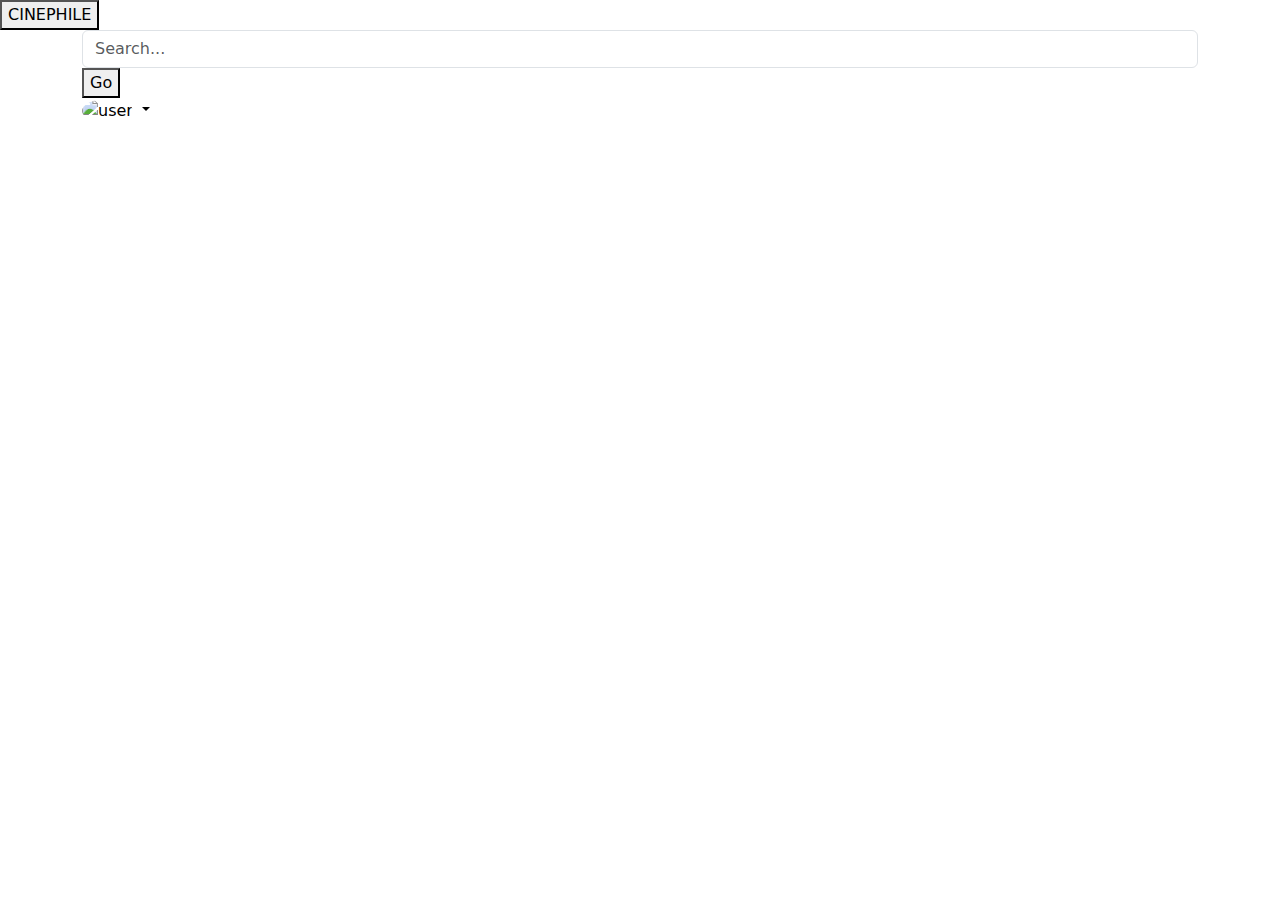
==== index.html @ 333c23dd "index.html 2024-12-03" ====
<!DOCTYPE html>
<html lang="en">
<head>
    <meta charset="UTF-8">
    <meta name="viewport" content="width=device-width, initial-scale=1.0">
    <title>CINEPHILE - 2024-12-01</title>

    <!--Bootstrap-->
    <link href="https://cdn.jsdelivr.net/npm/bootstrap@5.3.3/dist/css/bootstrap.min.css" rel="stylesheet" integrity="sha384-QWTKZyjpPEjISv5WaRU9OFeRpok6YctnYmDr5pNlyT2bRjXh0JMhjY6hW+ALEwIH" crossorigin="anonymous">

    <!--Bootstrap Icons-->
    <link rel="stylesheet" href="https://cdn.jsdelivr.net/npm/bootstrap-icons@1.11.3/font/bootstrap-icons.min.css">

    <!--CSS-->
    <link rel="stylesheet" href="/css/styles.css">
</head>
<body>
    <!--Navigation Bar-->
    <!--Navbar-->
    <nav>
        <!--Navbar -->
        <!--navbar button: Cinephile-->
        <div class="navbar-btn">
            <button class="overlay" type="button" data-bs-toggle="offcanvas" data-bs-target="#offcanvasMenu" aria-controls="offcanvasMenu">CINEPHILE</button>
        </div>
        

        <!--Offcanvas Body-->
        <div class="offcanvas offcanvas-start" tabindex="-1" id="offcanvasMenu" aria-labelledby="offcanvasMenuLabel">
            <div class="offcanvas-header">
                <h5 class="offcanvas-title" id="offcanvasMenuLabel">Cinephile</h5>
                <button type="button" class="btn-close" data-bs-dismiss="offcanvas" aria-label="Close"></button>
            </div>
            <div class="offcanvas-body">
                <div class="offcanvas-text">
                    LOGO
                </div>

                <hr> <!--Divider-->

                <!--Menu-->
                <menu>
                    <ul>
                        <!--Home-->
                        <li class="nav-item">
                            <a aria-current="page" href="/index.html">Home</a>
                        </li>
                        <!--New Releases-->
                        <li class="nav-item">
                            <a aria-current="page" href="#">New Releases</a>
                        </li>
                        <!--Categories-->
                        <li class="nav-item">
                            <a aria-current="page" href="#">Categories</a>
                        </li>
                        <!--TV series-->
                        <li class="nav-item">
                            <a aria-current="page" href="#">TV Series</a>
                        </li>
                    </ul>
                </menu>

                <hr> <!--Divider-->

                <!--Login/Signup-->
                <div class="container membership">
                    <button>
                        <a href="#">LogIn</a>
                        <!--alert to simulate a login session-->
                    </button>
    
                    <button>
                        <a href="#">SignUp</a>
                        <!--alert to simulate a signup session-->
                    </button>
                </div>

                <hr> <!--Divider-->

                <!--Support-->
                <p id="support">
                    <a href="#">Support</a>
                </p>
            </div>
        </div>
        
    </nav>

    <!--Search -->
    <div class="container search-icon">
            <form role="search">
                <input type="search" id="searchMedia" class="form-control" placeholder="Search..." aria-label="Search">
                <button type="button" id="searchBtn">Go</button>
            </form>
            <div class="flex-shrink-0 dropdown">
                <a href="#" class="d-block link-body-emphasis text-decoration-none dropdown-toggle" data-bs-toggle="dropdown" aria-expanded="false">
                    <img src="/images/user.svg" alt="user" width="42" height="42" class="rounded-circle">
                </a>
            </div>
    </div>
    
    <!--Header-->
    <header>
        <!--Modal showing the latest movies and tv shows-->
    </header>

    <!--Main-->
    <main>
        <!--Two big sections: MOVIES & TV SHOWS. Clicking will redirect to the desired section, instead of showing too much to the user.-->
        <div id="results">

        </div>
    </main>

    <!--Footer-->
    <footer>
        <!--Buttons to download the app, social media, copyright and button to go back to the top-->
    </footer>

    <!--JS-->
    <script src="/app.js"></script>

    <!--Bootstrap JS-->
    <script src="https://cdn.jsdelivr.net/npm/bootstrap@5.3.3/dist/js/bootstrap.bundle.min.js" integrity="sha384-YvpcrYf0tY3lHB60NNkmXc5s9fDVZLESaAA55NDzOxhy9GkcIdslK1eN7N6jIeHz" crossorigin="anonymous"></script>
</body>
</html>
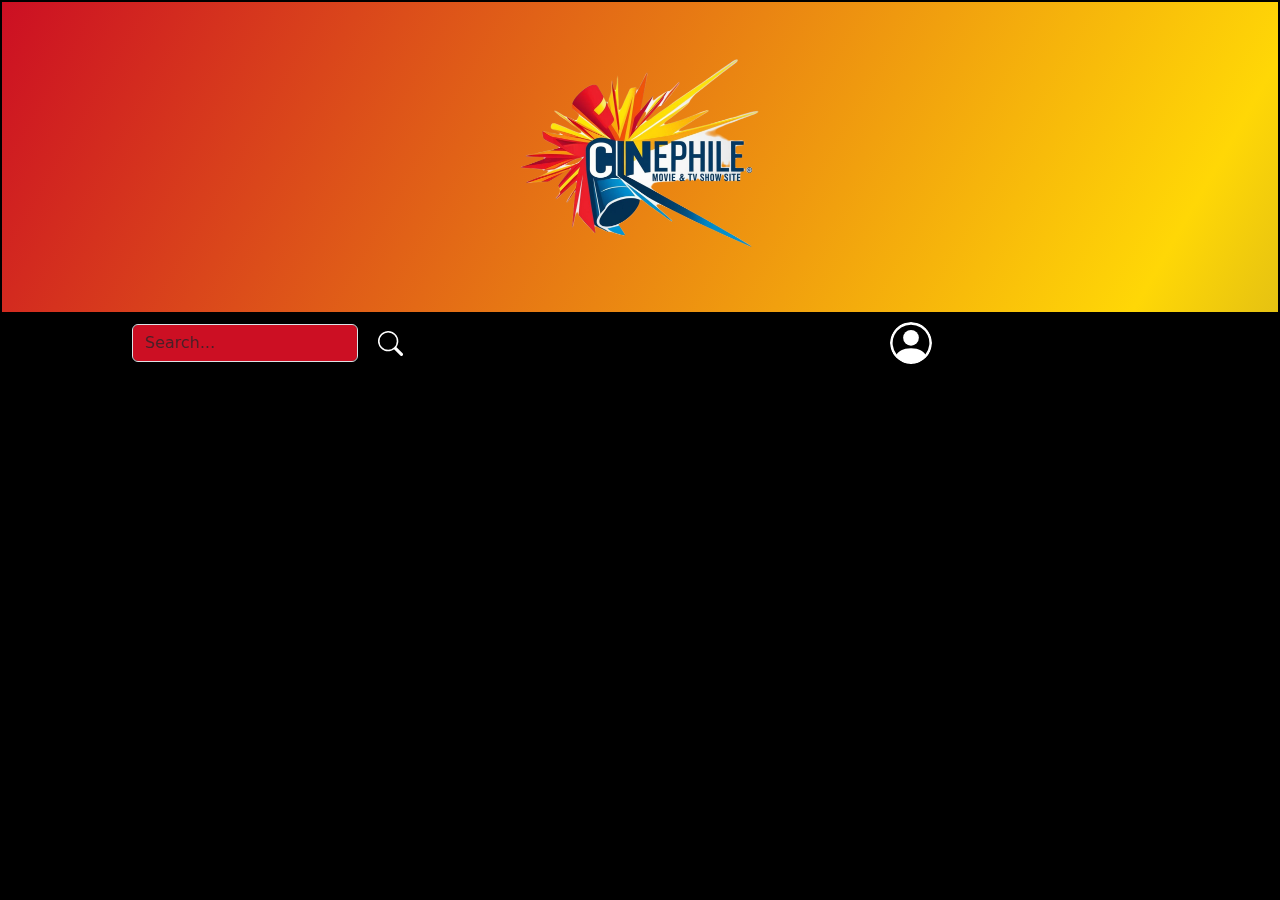
==== commit e089ac23: "files 2024-12-03" ====
--- a/index.html
+++ b/index.html
@@ -20,11 +20,11 @@
     <nav>
         <!--Navbar -->
         <!--navbar button: Cinephile-->
-        <div class="navbar-btn">
-            <button class="overlay" type="button" data-bs-toggle="offcanvas" data-bs-target="#offcanvasMenu" aria-controls="offcanvasMenu">CINEPHILE</button>
+        <div class="navbar-btn gradient-bkgr">
+<!--             <button class="overlay" type="button" data-bs-toggle="offcanvas" data-bs-target="#offcanvasMenu" aria-controls="offcanvasMenu">CINEPHILE</button> -->
+            <img class="overlay" type="button" data-bs-toggle="offcanvas" data-bs-target="#offcanvasMenu" aria-controls="offcanvasMenu" src="/images/logo.png" alt="cinephile logo">
         </div>
         
-
         <!--Offcanvas Body-->
         <div class="offcanvas offcanvas-start" tabindex="-1" id="offcanvasMenu" aria-labelledby="offcanvasMenuLabel">
             <div class="offcanvas-header">
@@ -90,7 +90,9 @@
     <div class="container search-icon">
             <form role="search">
                 <input type="search" id="searchMedia" class="form-control" placeholder="Search..." aria-label="Search">
-                <button type="button" id="searchBtn">Go</button>
+                <button type="button" id="searchBtn">
+                    <img src="/images/search.svg" alt="search logo">
+                </button>
             </form>
             <div class="flex-shrink-0 dropdown">
                 <a href="#" class="d-block link-body-emphasis text-decoration-none dropdown-toggle" data-bs-toggle="dropdown" aria-expanded="false">
@@ -106,8 +108,7 @@
 
     <!--Main-->
     <main>
-        <!--Two big sections: MOVIES & TV SHOWS. Clicking will redirect to the desired section, instead of showing too much to the user.-->
-        <div id="results">
+        <div class="results">
 
         </div>
     </main>
--- a/css/styles.css
+++ b/css/styles.css
@@ -0,0 +1,78 @@
+@import url("https://fonts.googleapis.com/css2?family=Arvo:ital,wght@0,400;0,700;1,400;1,700&family=Baskervville:ital@0;1&family=Playwrite+HR+Lijeva:wght@100..400&family=Roboto:ital,wght@0,100;0,300;0,400;0,500;0,700;0,900;1,100;1,300;1,400;1,500;1,700;1,900&display=swap");
+* {
+  box-sizing: border-box;
+}
+
+body {
+  background-color: #000;
+  padding: 2px;
+}
+
+nav .navbar-btn {
+  display: flex;
+  justify-content: center;
+  padding: 5px;
+}
+nav .navbar-btn img {
+  padding: 5px 10px;
+  font-size: 30px;
+  width: 300px;
+  height: 300px;
+}
+nav .membership {
+  display: grid;
+  grid-template-columns: 1fr 1fr;
+  grid-gap: 5px;
+}
+
+.search-icon {
+  display: grid;
+  grid-template-columns: 2fr 2fr;
+  align-items: center;
+  justify-items: center;
+  background-color: #000;
+  padding: 10px;
+}
+.search-icon form {
+  display: grid;
+  grid-template-columns: 1fr 1fr;
+  grid-gap: 5px;
+}
+.search-icon form input {
+  background-color: #cc0f23;
+}
+.search-icon form input:hover {
+  background-color: #cc0f23;
+  color: white;
+  font-size: 24px;
+}
+.search-icon form button {
+  width: 25%;
+  border-radius: 15px;
+  background-color: transparent;
+  border: none;
+}
+
+#results {
+  margin-top: 20px;
+}
+
+.gradient-bkgr {
+  background: linear-gradient(300deg, #191970, #ffd706, #cc0f23);
+  background-size: 180% 180%;
+  animation: gradient-animation 18s ease infinite;
+}
+
+@keyframes gradient-animation {
+  0% {
+    background-position: 0% 50%;
+  }
+  50% {
+    background-position: 100% 50%;
+  }
+  100% {
+    background-position: 0% 50%;
+  }
+}
+
+/*# sourceMappingURL=styles.css.map */
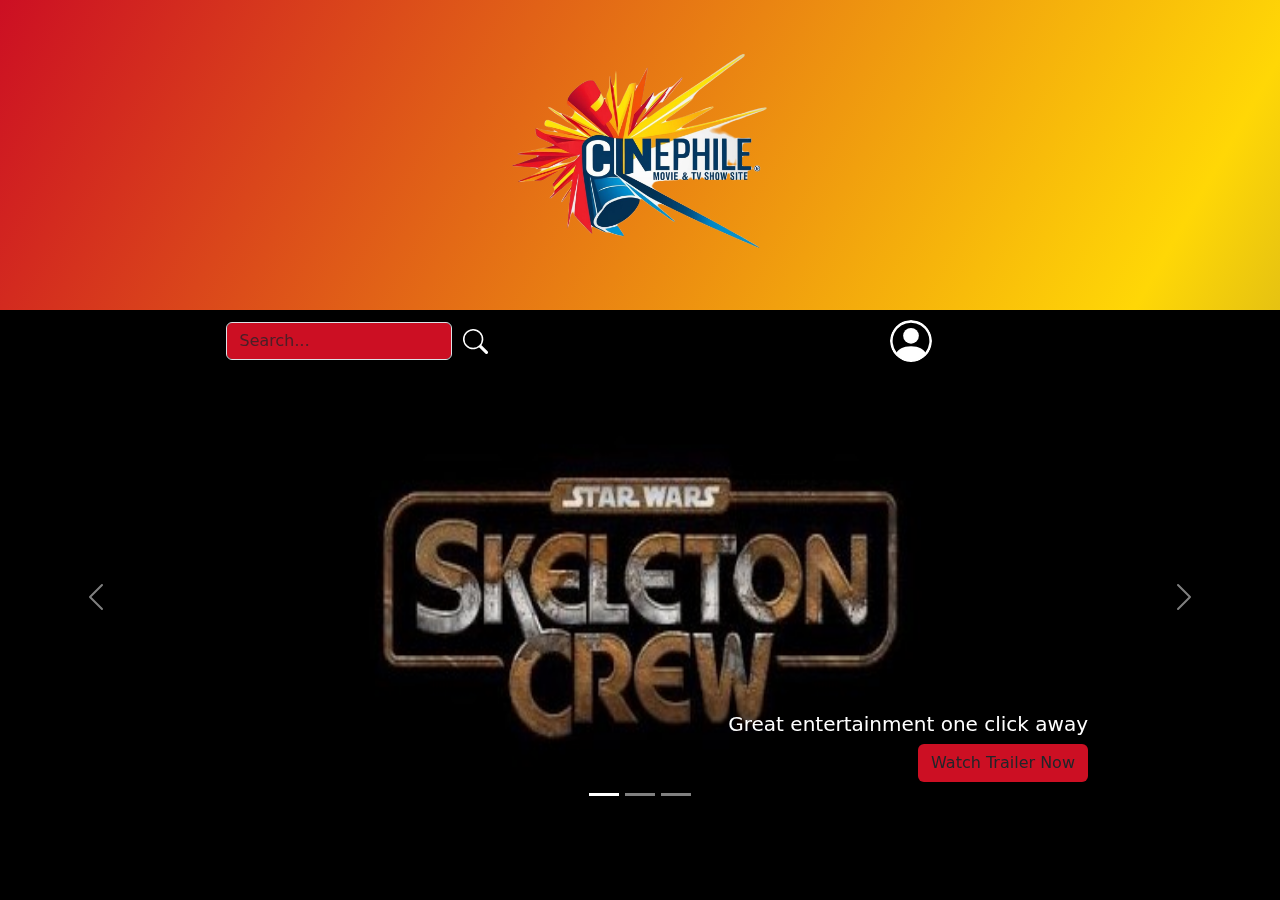
==== commit 769b493f: "changes 2024-12-05" ====
--- a/index.html
+++ b/index.html
@@ -91,7 +91,9 @@
             <form role="search">
                 <input type="search" id="searchMedia" class="form-control" placeholder="Search..." aria-label="Search">
                 <button type="button" id="searchBtn">
-                    <img src="/images/search.svg" alt="search logo">
+                    <a href="#main-view">
+                        <img src="/images/search.svg" alt="search logo">
+                    </a>
                 </button>
             </form>
             <div class="flex-shrink-0 dropdown">
@@ -104,12 +106,102 @@
     <!--Header-->
     <header>
         <!--Modal showing the latest movies and tv shows-->
+        <div id="myCarousel" class="carousel slide" data-bs-ride="carousel">
+            <div class="carousel-indicators">
+                <button type="button" data-bs-target="#myCarousel" data-bs-slide-to="0" class="active" aria-label="Slide 1"></button>
+                <button type="button" data-bs-target="#myCarousel" data-bs-slide-to="1" aria-label="Slide 2"></button>
+                <button type="button" data-bs-target="#myCarousel" data-bs-slide-to="2" aria-label="Slide 3"></button>
+            </div>
+            <div class="carousel-inner">
+                <!--carousel-item 1-->
+                <div class="carousel-item active">
+                    <img src="/images/movie1.jpg" class="d-block w-50" alt="movie 1">
+                    <div class="carousel-caption d-none d-md-block text-end">
+                        <h5>Great entertainment one click away</h5>
+                        <button type="button" class="btn" data-bs-toggle="modal" data-bs-target="#myModal1">Watch Trailer Now
+                        </button>
+                        <!--Modal-->
+                        <div class="modal fade" id="myModal1" aria-labelledby="myModalLabel" aria-hidden="true">
+                            <div class="modal-dialog">
+                                <div class="modal-content">
+                                    <div class="modal-header">
+                                        <h1 class="modal-title" id="myModal1Label"><h1>
+                                            <button type="button" class="btn-close" data-bs-dismiss="modal" aria-label="Close"></button>
+                                            <div class="modal-body">
+                                                <iframe width="400" height="315" src="https://www.youtube.com/embed/f19gfOMZTtg?si=8leu3auPvI6h6cZZ" title="YouTube video player" frameborder="1" allow="accelerometer; autoplay; clipboard-write; encrypted-media; gyroscope; picture-in-picture; web-share" referrerpolicy="strict-origin-when-cross-origin" allowfullscreen></iframe>
+                                            </div>
+                                    </div>
+                                </div>
+                            </div>
+                        </div> <!--end modal-->
+                    </div>
+                </div>
+                <!--carousel-item 2-->
+                <div class="carousel-item">
+                    <img src="/images/movie2.jpg" class="d-block w-50" alt="movie 2">
+                    <div class="carousel-caption d-none d-md-block text-end">
+                        <h5>Cinephile and Chill</h5>
+                        <button type="button" class="btn" data-bs-toggle="modal" data-bs-target="#myModal2">Watch Trailer Now
+                        </button>
+                        <!--Modal-->
+                        <div class="modal fade" id="myModal2" aria-labelledby="myModalLabel" aria-hidden="true">
+                            <div class="modal-dialog">
+                                <div class="modal-content">
+                                    <div class="modal-header">
+                                        <h1 class="modal-title" id="myModal2Label"><h1>
+                                            <button type="button" class="btn-close" data-bs-dismiss="modal" aria-label="Close"></button>
+                                            <div class="modal-body">
+                                                <iframe width="400" height="315" src="https://www.youtube.com/embed/x0XDEhP4MQs?si=e952W5F_7L5QhsRJ" title="YouTube video player" frameborder="0" allow="accelerometer; autoplay; clipboard-write; encrypted-media; gyroscope; picture-in-picture; web-share" referrerpolicy="strict-origin-when-cross-origin" allowfullscreen></iframe>
+                                            </div>
+                                    </div>
+                                </div>
+                            </div>
+                        </div> <!--end modal-->
+                    </div>
+                </div>
+                <!--carousel item 3-->
+                <div class="carousel-item">
+                    <img src="/images/movie3.jpg" class="d-block w-50" alt="movie 3">
+                    <div class="carousel-caption d-none d-md-block text-end">
+                        <h5>Xmas Cinephile Season is here</h5>
+                        <button type="button" class="btn" data-bs-toggle="modal" data-bs-target="#myModal3">Watch Now
+                        </button>
+                        <!--Modal-->
+                        <div class="modal fade" id="myModal3" aria-labelledby="myModalLabel" aria-hidden="true">
+                            <div class="modal-dialog">
+                                <div class="modal-content">
+                                    <div class="modal-header">
+                                        <h1 class="modal-title" id="myModal3Label"><h1>
+                                            <button type="button" class="btn-close" data-bs-dismiss="modal" aria-label="Close"></button>
+                                            <div class="modal-body">
+                                                <iframe width="420" height="315" src="https://www.youtube.com/embed/7tk-WZSqIGQ?si=zd6LRqLExANao34I" title="YouTube video player" frameborder="0" allow="accelerometer; autoplay; clipboard-write; encrypted-media; gyroscope; picture-in-picture; web-share" referrerpolicy="strict-origin-when-cross-origin" allowfullscreen></iframe> 
+                                            </div>
+                                    </div>
+                                </div>
+                            </div>
+                        </div> <!--end modal-->
+                    </div>
+                </div>
+            </div>
+            <!--Buttons-->
+            <button class="carousel-control-prev" type="button" data-bs-target="#myCarousel" data-bs-slide="prev">
+                <span class="carousel-control-prev-icon" aria-hidden="true"></span>
+                <span class="visually-hidden">Previous</span>
+            </button>
+            <button class="carousel-control-next" type="button" data-bs-target="#myCarousel" data-bs-slide="next">
+                <span class="carousel-control-next-icon" aria-hidden="true"></span>
+                <span class="visually-hidden">Next</span>
+            </button>
+        </div>
+
     </header>
 
     <!--Main-->
-    <main>
+    <main id="main-view">
         <div class="results">
-
+            <div class="modal-body">
+
+            </div>
         </div>
     </main>
 
--- a/css/styles.css
+++ b/css/styles.css
@@ -1,11 +1,30 @@
 @import url("https://fonts.googleapis.com/css2?family=Arvo:ital,wght@0,400;0,700;1,400;1,700&family=Baskervville:ital@0;1&family=Playwrite+HR+Lijeva:wght@100..400&family=Roboto:ital,wght@0,100;0,300;0,400;0,500;0,700;0,900;1,100;1,300;1,400;1,500;1,700;1,900&display=swap");
+/*Extra small devices*/
+@media only screen and (max-width: 600px) {
+  /* Styles for extra small devices */
+}
+/*Small devices*/
+@media only screen and (min-width: 600px) {
+  /* Styles for small devices */
+}
+/*Medium devices*/
+@media only screen and (min-width: 768px) {
+  /* Styles for medium devices */
+}
+/*Large devices*/
+@media only screen and (min-width: 992px) {
+  /* Styles for large devices */
+}
+/*Extra large devices*/
+@media only screen and (min-width: 1200px) {
+  /* Styles for extra large devices */
+}
 * {
   box-sizing: border-box;
 }
 
 body {
   background-color: #000;
-  padding: 2px;
 }
 
 nav .navbar-btn {
@@ -14,7 +33,6 @@
   padding: 5px;
 }
 nav .navbar-btn img {
-  padding: 5px 10px;
   font-size: 30px;
   width: 300px;
   height: 300px;
@@ -35,7 +53,7 @@
 }
 .search-icon form {
   display: grid;
-  grid-template-columns: 1fr 1fr;
+  grid-template-columns: 1fr auto;
   grid-gap: 5px;
 }
 .search-icon form input {
@@ -53,8 +71,74 @@
   border: none;
 }
 
-#results {
-  margin-top: 20px;
+.results {
+  display: grid;
+  grid-template-columns: repeat(auto-fit, minmax(300px, 1fr));
+  justify-items: center;
+  gap: 20px;
+  padding: 20px;
+}
+.results .card {
+  display: grid;
+  justify-items: center;
+  align-items: center;
+  width: 100%;
+  max-width: 300px;
+  height: 550px;
+  padding: 5px;
+  border: 1px solid white;
+  background-color: whitesmoke;
+}
+.results .card img {
+  width: 100%;
+  max-width: 220px;
+  height: 350px;
+  border-radius: 5px;
+}
+.results .card-img {
+  width: 100%;
+  height: auto;
+}
+.results .card-body {
+  padding: 5px;
+  text-align: center;
+}
+.results .card-title {
+  font-size: 18px;
+  margin-bottom: 10px;
+}
+.results .card-text {
+  margin-bottom: 15px;
+  color: #000;
+}
+.results .btn {
+  display: inline-block;
+  background-color: #cc0f23;
+}
+.results .btn:hover {
+  background-color: #0691d1;
+  color: white;
+}
+
+.modal-body iframe {
+  width: 100%;
+  max-width: 650px;
+}
+
+.carousel-inner .carousel-item img {
+  width: 100%;
+  max-width: 650px;
+  height: 450px;
+  margin-right: 25%;
+  margin-left: 25%;
+}
+.carousel-inner .carousel-item .carousel-caption button {
+  background-color: #cc0f23;
+}
+.carousel-inner .carousel-item .modal-header {
+  background-color: #000;
+  padding-left: 7%;
+  border: 2px solid black;
 }
 
 .gradient-bkgr {
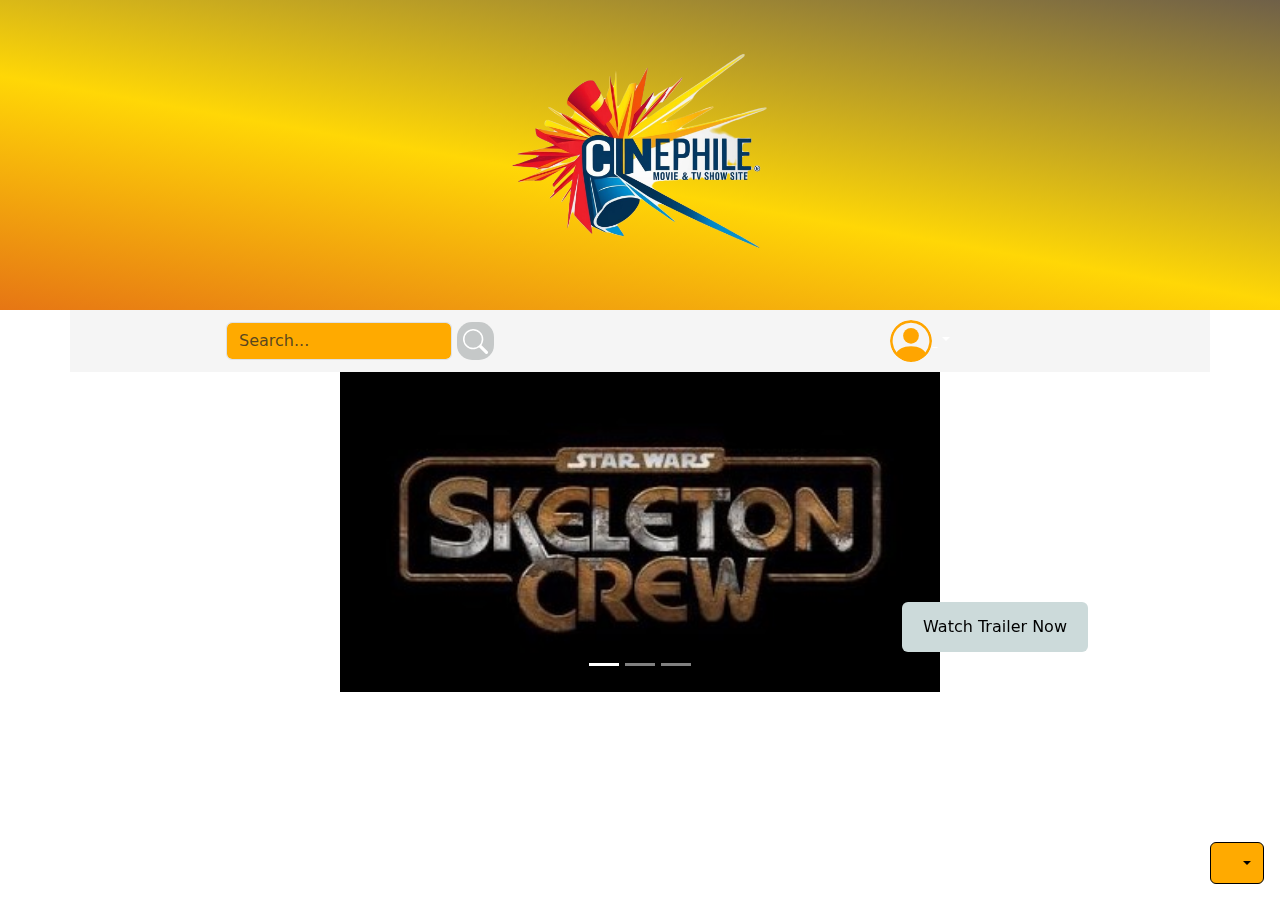
==== commit 83f28547: "2024-12-06" ====
--- a/index.html
+++ b/index.html
@@ -1,5 +1,5 @@
 <!DOCTYPE html>
-<html lang="en">
+<html lang="en" data-bs-theme="light">
 <head>
     <meta charset="UTF-8">
     <meta name="viewport" content="width=device-width, initial-scale=1.0">
@@ -13,27 +13,77 @@
 
     <!--CSS-->
     <link rel="stylesheet" href="/css/styles.css">
+
+    <!--Dark/Light Mode-->
 </head>
 <body>
+    <!--dark/light mode-->
+    <div class="dropdown position-fixed bottom-0 end-0 mb-3 me-3 bd-mode-toggle">
+        <button class="btn btn-bd-primary py-2 dropdown-toggle d-flex align-items-center show" id="bd-theme" type="button" aria-expanded="true" data-bs-toggle="dropdown" aria-label="Toggle theme (light)">
+            <svg class="bi my-1 theme-icon-active" width="1em" height="1em">
+                <use href="#sun-fill"></use>
+            </svg>
+            <span class="visually-hidden" id="bd-theme-text">Toggle theme</span>
+        </button>
+        <ul class="dropdown-menu dropdown-menu-end shadow" aria-labelledby="bd-theme-text" data-popper-placement="top-end">
+            <!--Light-->
+            <li>
+                <button type="button" class="dropdown-item d-flex align-items-center active" data-bs-theme-value="light" aria-pressed="true">
+                    <svg class="bi me-2 opacity-50" width="1em" height="1em">
+                        <use href="#sun-fill"></use>
+                    </svg>
+                    " Light "
+                    <svg class="bi ms-auto d-none" width="1em" height="1em">
+                        <use href="#check2"></use>
+                    </svg>
+                </button>
+            </li>
+            <!--Dark-->
+            <li>
+                <button type="button" class="dropdown-item d-flex align-items-center" data-bs-theme-value="dark" aria-pressed="false">
+                    <svg class="bi me-2 opacity-50" width="1em" height="1em">
+                        <use href="#moon-stars-fill"></use>
+                    </svg>
+                    " Dark "
+                    <svg class="bi ms-auto d-none" width="1em" height="1em">
+                        <use href="#check2"></use>
+                    </svg>
+                </button>
+            </li>
+            <!--Auto-->
+            <li>
+                <button type="button" class="dropdown-item d-flex align-items-center" data-bs-theme-value="auto" aria-pressed="false">
+                    <svg class="bi me-2 opacity-50" width="1em" height="1em">
+                        <use href="#circle-half"></use>
+                    </svg>
+                    " Auto "
+                    <svg class="bi ms-auto d-none" width="1em" height="1em">
+                        <use href="#check2"></use>
+                    </svg>
+                </button>
+            </li>
+        </ul>
+    </div>
+
     <!--Navigation Bar-->
     <!--Navbar-->
     <nav>
         <!--Navbar -->
         <!--navbar button: Cinephile-->
         <div class="navbar-btn gradient-bkgr">
-<!--             <button class="overlay" type="button" data-bs-toggle="offcanvas" data-bs-target="#offcanvasMenu" aria-controls="offcanvasMenu">CINEPHILE</button> -->
             <img class="overlay" type="button" data-bs-toggle="offcanvas" data-bs-target="#offcanvasMenu" aria-controls="offcanvasMenu" src="/images/logo.png" alt="cinephile logo">
         </div>
         
         <!--Offcanvas Body-->
         <div class="offcanvas offcanvas-start" tabindex="-1" id="offcanvasMenu" aria-labelledby="offcanvasMenuLabel">
             <div class="offcanvas-header">
-                <h5 class="offcanvas-title" id="offcanvasMenuLabel">Cinephile</h5>
+                <h5 class="offcanvas-title" id="offcanvasMenuLabel">Welcome</h5>
                 <button type="button" class="btn-close" data-bs-dismiss="offcanvas" aria-label="Close"></button>
             </div>
+
             <div class="offcanvas-body">
                 <div class="offcanvas-text">
-                    LOGO
+                    <img class="overlay" type="button" data-bs-toggle="offcanvas" data-bs-target="#offcanvasMenu" aria-controls="offcanvasMenu" src="/images/logo.png" alt="cinephile logo">
                 </div>
 
                 <hr> <!--Divider-->
@@ -42,19 +92,19 @@
                 <menu>
                     <ul>
                         <!--Home-->
-                        <li class="nav-item">
+                        <li class="nav-item gradient-navbar">
                             <a aria-current="page" href="/index.html">Home</a>
                         </li>
                         <!--New Releases-->
-                        <li class="nav-item">
+                        <li class="nav-item gradient-navbar">
                             <a aria-current="page" href="#">New Releases</a>
                         </li>
                         <!--Categories-->
-                        <li class="nav-item">
+                        <li class="nav-item gradient-navbar">
                             <a aria-current="page" href="#">Categories</a>
                         </li>
                         <!--TV series-->
-                        <li class="nav-item">
+                        <li class="nav-item gradient-navbar">
                             <a aria-current="page" href="#">TV Series</a>
                         </li>
                     </ul>
@@ -64,22 +114,20 @@
 
                 <!--Login/Signup-->
                 <div class="container membership">
-                    <button>
+                    <button class="gradient-navbar">
                         <a href="#">LogIn</a>
                         <!--alert to simulate a login session-->
                     </button>
     
-                    <button>
+                    <button class="gradient-navbar">
                         <a href="#">SignUp</a>
                         <!--alert to simulate a signup session-->
                     </button>
                 </div>
 
-                <hr> <!--Divider-->
-
                 <!--Support-->
                 <p id="support">
-                    <a href="#">Support</a>
+                    <a href="#"><i class="bi bi-info-circle-fill"></i>Support</a>
                 </p>
             </div>
         </div>
@@ -96,10 +144,28 @@
                     </a>
                 </button>
             </form>
-            <div class="flex-shrink-0 dropdown">
-                <a href="#" class="d-block link-body-emphasis text-decoration-none dropdown-toggle" data-bs-toggle="dropdown" aria-expanded="false">
+            <!--User icon-->
+            <div class="dropdown">
+                <a href="#" class="d-block dropdown-toggle" data-bs-toggle="dropdown" aria-expanded="false">
                     <img src="/images/user.svg" alt="user" width="42" height="42" class="rounded-circle">
                 </a>
+                <ul class="dropdown-menu" data-popper-placement="bottom-menu">
+                    <li>
+                        <a class="dropdown-item" href="#">Account</a>
+                    </li>
+                    <li>
+                        <a class="dropdown-item" href="#">Profile</a>
+                    </li>
+                    <li>
+                        <a class="dropdown-item" href="#">Settings</a>
+                    </li>
+                    <li>
+                       <hr class="dropdown-divider"> 
+                    </li>
+                    <li>
+                        <a class="dropdown-item" href="#">Sign out</a>
+                    </li>
+                </ul>
             </div>
     </div>
     
@@ -116,8 +182,7 @@
                 <!--carousel-item 1-->
                 <div class="carousel-item active">
                     <img src="/images/movie1.jpg" class="d-block w-50" alt="movie 1">
-                    <div class="carousel-caption d-none d-md-block text-end">
-                        <h5>Great entertainment one click away</h5>
+                    <div class="carousel-caption d-none d-sm-block text-end">
                         <button type="button" class="btn" data-bs-toggle="modal" data-bs-target="#myModal1">Watch Trailer Now
                         </button>
                         <!--Modal-->
@@ -139,8 +204,7 @@
                 <!--carousel-item 2-->
                 <div class="carousel-item">
                     <img src="/images/movie2.jpg" class="d-block w-50" alt="movie 2">
-                    <div class="carousel-caption d-none d-md-block text-end">
-                        <h5>Cinephile and Chill</h5>
+                    <div class="carousel-caption d-none d-sm-block text-end">
                         <button type="button" class="btn" data-bs-toggle="modal" data-bs-target="#myModal2">Watch Trailer Now
                         </button>
                         <!--Modal-->
@@ -162,8 +226,7 @@
                 <!--carousel item 3-->
                 <div class="carousel-item">
                     <img src="/images/movie3.jpg" class="d-block w-50" alt="movie 3">
-                    <div class="carousel-caption d-none d-md-block text-end">
-                        <h5>Xmas Cinephile Season is here</h5>
+                    <div class="carousel-caption d-none d-sm-block text-end">
                         <button type="button" class="btn" data-bs-toggle="modal" data-bs-target="#myModal3">Watch Now
                         </button>
                         <!--Modal-->
--- a/css/styles.css
+++ b/css/styles.css
@@ -1,18 +1,40 @@
 @import url("https://fonts.googleapis.com/css2?family=Arvo:ital,wght@0,400;0,700;1,400;1,700&family=Baskervville:ital@0;1&family=Playwrite+HR+Lijeva:wght@100..400&family=Roboto:ital,wght@0,100;0,300;0,400;0,500;0,700;0,900;1,100;1,300;1,400;1,500;1,700;1,900&display=swap");
 /*Extra small devices*/
-@media only screen and (max-width: 600px) {
+@media (max-width: 575.98px) {
   /* Styles for extra small devices */
+  .carousel-inner .carousel-item img {
+    width: 100%;
+    height: auto;
+    margin: 0 auto;
+  }
+  .carousel-inner .carousel-item .carousel-caption button {
+    font-size: 14px;
+    padding: 10px 15px;
+    display: block;
+    background-color: #cc0f23;
+  }
 }
 /*Small devices*/
-@media only screen and (min-width: 600px) {
+@media (min-width: 576px) and (max-width: 767.98px) {
   /* Styles for small devices */
+  .carousel-inner .carousel-item img {
+    width: 100%;
+    height: auto;
+    margin: 0 auto;
+  }
+  .carousel-inner .carousel-item .carousel-caption button {
+    background-color: #cc0f23;
+    font-size: 16px;
+    padding: 12px 18px;
+    display: block;
+  }
 }
 /*Medium devices*/
-@media only screen and (min-width: 768px) {
+@media (min-width: 768px) {
   /* Styles for medium devices */
 }
 /*Large devices*/
-@media only screen and (min-width: 992px) {
+@media (min-width: 992px) {
   /* Styles for large devices */
 }
 /*Extra large devices*/
@@ -23,13 +45,64 @@
   box-sizing: border-box;
 }
 
+:root {
+  --background-color: #ffffff;
+  --text-color: #000000;
+  --btn-background-color: rgb(204, 218, 218);
+  --btn-text-color: #000000;
+  --card-background-color: rgb(93, 95, 97);
+  --card-title-color: #fafafa;
+  --bk-color-search-bar: whitesmoke;
+  --bk-color-search: #ffaa00;
+  --color-search-font: #000000;
+  --bk-btn-search-logo: rgb(197, 200, 200);
+  --color-btn-search-logo: black;
+  --bk-color-modeBtn: black;
+  --color-modeBtn: whitesmoke;
+}
+
+[data-bs-theme=dark] {
+  --background-color: #000;
+  --text-color: #ffffff;
+  --btn-background-color: #ffaa00;
+  --btn-text-color: #000;
+  --card-background-color: rgb(204, 218, 218);
+  --card-title-color: #000;
+  --bk-color-search-bar: #000;
+  --bk-color-search: #ffaa00;
+  --color-search-font: #000000;
+  --bk-btn-search-logo: black;
+  --color-btn-search-logo: white;
+  --bk-color-modeBtn: whitesmoke;
+  --color-modeBtn: rgb(0, 0, 0);
+}
+
 body {
-  background-color: #000;
+  background-color: var(--background-color);
+  color: var(--text-color);
+}
+
+div.dropdown {
+  z-index: 1500;
+}
+div.dropdown .btn-bd-primary {
+  background-color: #ffaa00;
+}
+div.dropdown .dropdown-menu {
+  position: absolute;
+  inset: auto 0px 0px auto;
+  margin: 0px;
+  transform: translate3d(0px, -44px, 0px);
+}
+div.dropdown .dropdown-menu li button {
+  background-color: var(--bk-color-modeBtn);
+  color: var(--color-modeBtn);
 }
 
 nav .navbar-btn {
   display: flex;
   justify-content: center;
+  align-items: center;
   padding: 5px;
 }
 nav .navbar-btn img {
@@ -37,18 +110,77 @@
   width: 300px;
   height: 300px;
 }
+nav .offcanvas {
+  background-color: #000;
+  color: whitesmoke;
+}
+nav .offcanvas .offcanvas-header {
+  display: grid;
+  grid-template-columns: 1fr;
+}
+nav .offcanvas .offcanvas-header h5 {
+  font-size: 30px;
+  text-align: center;
+}
+nav .offcanvas .offcanvas-body .offcanvas-text {
+  display: flex;
+  justify-content: center;
+  align-items: center;
+}
+nav .offcanvas .offcanvas-body .offcanvas-text img {
+  width: 200px;
+  height: 200px;
+}
+nav menu {
+  padding: 20px;
+}
+nav menu ul {
+  padding: 2rem;
+}
+nav menu ul li {
+  justify-content: center;
+  align-items: center;
+  list-style: none;
+  padding: 20px;
+  margin: 2px;
+  border-radius: 15px;
+  font-size: 20px;
+  text-align: center;
+  font-weight: bold;
+}
+nav menu ul li a {
+  color: #191970;
+  text-decoration: none;
+}
 nav .membership {
   display: grid;
   grid-template-columns: 1fr 1fr;
   grid-gap: 5px;
 }
+nav .membership button {
+  border-radius: 15px;
+}
+nav .membership button a {
+  color: #191970;
+  text-decoration: none;
+}
+nav #support {
+  margin-top: 35px;
+  background-color: #d1cfb5;
+  border-radius: 15px;
+  text-align: center;
+}
+nav #support a {
+  color: #191970;
+  text-decoration: none;
+}
 
 .search-icon {
   display: grid;
   grid-template-columns: 2fr 2fr;
   align-items: center;
   justify-items: center;
-  background-color: #000;
+  background-color: var(--bk-color-search-bar);
   padding: 10px;
 }
 .search-icon form {
@@ -57,18 +189,37 @@
   grid-gap: 5px;
 }
 .search-icon form input {
-  background-color: #cc0f23;
+  background-color: #ffaa00;
+  color: var(--color-search-font);
 }
 .search-icon form input:hover {
-  background-color: #cc0f23;
+  background-color: #ffaa00;
+  color: var(--color-search-font);
+  font-size: 24px;
+}
+.search-icon form button {
+  width: 100%;
+  border-radius: 15px;
+  border: none;
+  background-color: var(--bk-btn-search-logo);
+  color: var(--color-btn-search-logo);
+}
+.search-icon .dropdown {
+  text-align: end;
+}
+.search-icon .dropdown .dropdown-toggle {
   color: white;
-  font-size: 24px;
-}
-.search-icon form button {
-  width: 25%;
-  border-radius: 15px;
-  background-color: transparent;
-  border: none;
+}
+.search-icon .dropdown ul {
+  font-size: medium;
+  position: absolute;
+  margin: 0;
+  transform: translate3d(0px, 34px, 0px);
+  inset: 0px 0px auto auto;
+}
+.search-icon .dropdown ul a {
+  text-decoration: none;
+  color: black;
 }
 
 .results {
@@ -87,7 +238,7 @@
   height: 550px;
   padding: 5px;
   border: 1px solid white;
-  background-color: whitesmoke;
+  background-color: var(--card-background-color);
 }
 .results .card img {
   width: 100%;
@@ -106,6 +257,7 @@
 .results .card-title {
   font-size: 18px;
   margin-bottom: 10px;
+  color: var(--card-title-color);
 }
 .results .card-text {
   margin-bottom: 15px;
@@ -117,7 +269,7 @@
 }
 .results .btn:hover {
   background-color: #0691d1;
-  color: white;
+  color: #000;
 }
 
 .modal-body iframe {
@@ -127,13 +279,22 @@
 
 .carousel-inner .carousel-item img {
   width: 100%;
-  max-width: 650px;
-  height: 450px;
-  margin-right: 25%;
-  margin-left: 25%;
+  max-width: 600px;
+  height: 100%;
+  max-height: 350px;
+  margin: 0 auto;
+}
+.carousel-inner .carousel-item .carousel-caption {
+  position: absolute;
+  left: 50%;
+  text-align: center;
 }
 .carousel-inner .carousel-item .carousel-caption button {
-  background-color: #cc0f23;
+  background-color: var(--btn-background-color);
+  color: var(--btn-text-color);
+  font-size: 16px;
+  padding: 12px 20px;
+  display: inline-block;
 }
 .carousel-inner .carousel-item .modal-header {
   background-color: #000;
@@ -142,7 +303,13 @@
 }
 
 .gradient-bkgr {
-  background: linear-gradient(300deg, #191970, #ffd706, #cc0f23);
+  background: linear-gradient(190deg, #191970, #ffd706, #cc0f23);
+  background-size: 180% 180%;
+  animation: gradient-animation 18s ease infinite;
+}
+
+.gradient-navbar {
+  background: linear-gradient(270deg, #f43a02, #ffd706, #fc8107);
   background-size: 180% 180%;
   animation: gradient-animation 18s ease infinite;
 }
@@ -158,5 +325,65 @@
     background-position: 0% 50%;
   }
 }
+/*Extra small devices*/
+@media (max-width: 575.98px) {
+  /* Styles for extra small devices */
+  .carousel-inner .carousel-item h5 {
+    font-size: 10px;
+  }
+  .carousel-inner .carousel-item img {
+    width: 100%;
+    height: auto;
+    margin: 0 auto;
+  }
+  .carousel-inner .carousel-item .carousel-caption {
+    position: absolute;
+    bottom: 10px;
+    left: 50%;
+    transform: translateX(-50%);
+    text-align: center;
+    width: 100%;
+  }
+  .carousel-inner .carousel-item .carousel-caption button {
+    background-color: #cc0f23;
+    font-size: 12px;
+    padding: 5px 10px;
+    display: inline-block;
+  }
+}
+/*Small devices*/
+@media (min-width: 576px) and (max-width: 767.98px) {
+  /* Styles for small devices */
+  .carousel-inner .carousel-item h5 {
+    font-size: 10px;
+  }
+  .carousel-inner .carousel-item img {
+    width: 100%;
+    height: auto;
+    margin: 0 auto;
+  }
+  .carousel-inner .carousel-item .carousel-caption {
+    left: 70%;
+  }
+  .carousel-inner .carousel-item .carousel-caption button {
+    background-color: #cc0f23;
+    font-size: 10px;
+    padding: 5px 10px;
+    left: 70%;
+    display: block;
+  }
+}
+/*Medium devices*/
+@media (min-width: 768px) {
+  /* Styles for medium devices */
+}
+/*Large devices*/
+@media (min-width: 992px) {
+  /* Styles for large devices */
+}
+/*Extra large devices*/
+@media only screen and (min-width: 1200px) {
+  /* Styles for extra large devices */
+}
 
 /*# sourceMappingURL=styles.css.map */
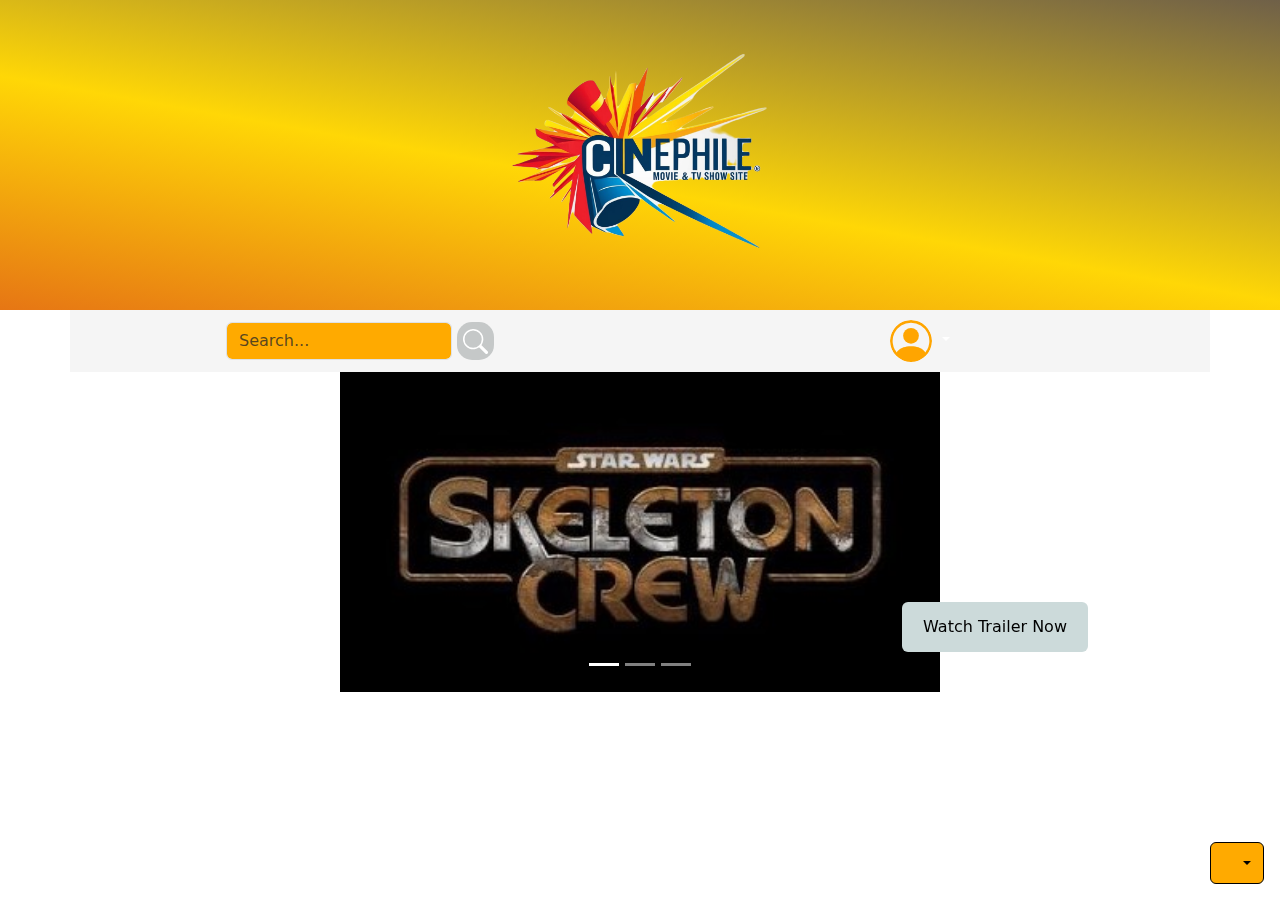
==== commit 5a6a4d2c: "2024-12-09" ====
--- a/index.html
+++ b/index.html
@@ -3,7 +3,7 @@
 <head>
     <meta charset="UTF-8">
     <meta name="viewport" content="width=device-width, initial-scale=1.0">
-    <title>CINEPHILE - 2024-12-01</title>
+    <title>CINEPHILE - MARIA JOSE MEJIA CALVO</title>
 
     <!--Bootstrap-->
     <link href="https://cdn.jsdelivr.net/npm/bootstrap@5.3.3/dist/css/bootstrap.min.css" rel="stylesheet" integrity="sha384-QWTKZyjpPEjISv5WaRU9OFeRpok6YctnYmDr5pNlyT2bRjXh0JMhjY6hW+ALEwIH" crossorigin="anonymous">
@@ -97,15 +97,11 @@
                         </li>
                         <!--New Releases-->
                         <li class="nav-item gradient-navbar">
-                            <a aria-current="page" href="#">New Releases</a>
-                        </li>
-                        <!--Categories-->
-                        <li class="nav-item gradient-navbar">
-                            <a aria-current="page" href="#">Categories</a>
+                            <a aria-current="page" href="/releases.html">New Releases</a>
                         </li>
                         <!--TV series-->
                         <li class="nav-item gradient-navbar">
-                            <a aria-current="page" href="#">TV Series</a>
+                            <a aria-current="page" href="/series.html">TV Series</a>
                         </li>
                     </ul>
                 </menu>
@@ -114,12 +110,12 @@
 
                 <!--Login/Signup-->
                 <div class="container membership">
-                    <button class="gradient-navbar">
+                    <button id="login" class="gradient-navbar">
                         <a href="#">LogIn</a>
                         <!--alert to simulate a login session-->
                     </button>
     
-                    <button class="gradient-navbar">
+                    <button id="signup" class="gradient-navbar">
                         <a href="#">SignUp</a>
                         <!--alert to simulate a signup session-->
                     </button>
@@ -129,6 +125,18 @@
                 <p id="support">
                     <a href="#"><i class="bi bi-info-circle-fill"></i>Support</a>
                 </p>
+
+                <hr>
+
+                           <!--Footer-->
+           <footer>
+            <p>
+                <a href="https://www.example.com" target="_blank">Cinephile Studios</a>
+            </p>
+            <p class="address">
+                123 Vancouver City, British Columbia
+            </p>
+        </footer>
             </div>
         </div>
         
@@ -268,10 +276,7 @@
         </div>
     </main>
 
-    <!--Footer-->
-    <footer>
-        <!--Buttons to download the app, social media, copyright and button to go back to the top-->
-    </footer>
+
 
     <!--JS-->
     <script src="/app.js"></script>
--- a/css/styles.css
+++ b/css/styles.css
@@ -57,6 +57,7 @@
   --color-search-font: #000000;
   --bk-btn-search-logo: rgb(197, 200, 200);
   --color-btn-search-logo: black;
+  --color-font-user-menu: black;
   --bk-color-modeBtn: black;
   --color-modeBtn: whitesmoke;
 }
@@ -73,6 +74,7 @@
   --color-search-font: #000000;
   --bk-btn-search-logo: black;
   --color-btn-search-logo: white;
+  --color-font-user-menu: rgb(255, 254, 254);
   --bk-color-modeBtn: whitesmoke;
   --color-modeBtn: rgb(0, 0, 0);
 }
@@ -219,7 +221,7 @@
 }
 .search-icon .dropdown ul a {
   text-decoration: none;
-  color: black;
+  color: var(--color-font-user-menu);
 }
 
 .results {
@@ -270,6 +272,31 @@
 .results .btn:hover {
   background-color: #0691d1;
   color: #000;
+}
+
+.container .results {
+  display: grid;
+  grid-template-columns: repeat(auto-fit, minmax(300px, 1fr));
+  justify-items: center;
+  gap: 20px;
+  padding: 20px;
+}
+.container .results .movie-card {
+  display: inline-block;
+  margin: 10px;
+  padding: 10px;
+  border: 1px solid black;
+}
+.container .results .movie-card {
+  display: block;
+  margin-bottom: 10px;
+}
+.container .results .movie-card h2 {
+  font-size: 18px;
+  margin: 10px 0;
+}
+.container .results .movie-card p {
+  margin: 5px 0;
 }
 
 .modal-body iframe {
@@ -300,6 +327,45 @@
   background-color: #000;
   padding-left: 7%;
   border: 2px solid black;
+}
+
+/*Footer*/
+footer {
+  font-size: 14px;
+  text-decoration: none;
+  padding: 0.3em;
+  background-color: rgb(0, 0, 0);
+  color: #ffffff;
+  margin-bottom: 0;
+}
+footer p {
+  display: flex;
+  justify-content: center;
+}
+
+footer a:visited { /*when a webpage has being visited*/
+  color: #ffffff;
+  text-decoration: none;
+}
+
+footer a:hover {
+  color: rgb(255, 255, 255);
+  font-family: "Ultra", serif;
+}
+
+footer a:active { /*when a link has being clicked*/
+  color: #EFE3CC;
+  text-decoration: none;
+}
+
+a {
+  color: #f80505;
+  text-decoration: none;
+}
+
+/*Address*/
+.address {
+  margin-bottom: 5px;
 }
 
 .gradient-bkgr {
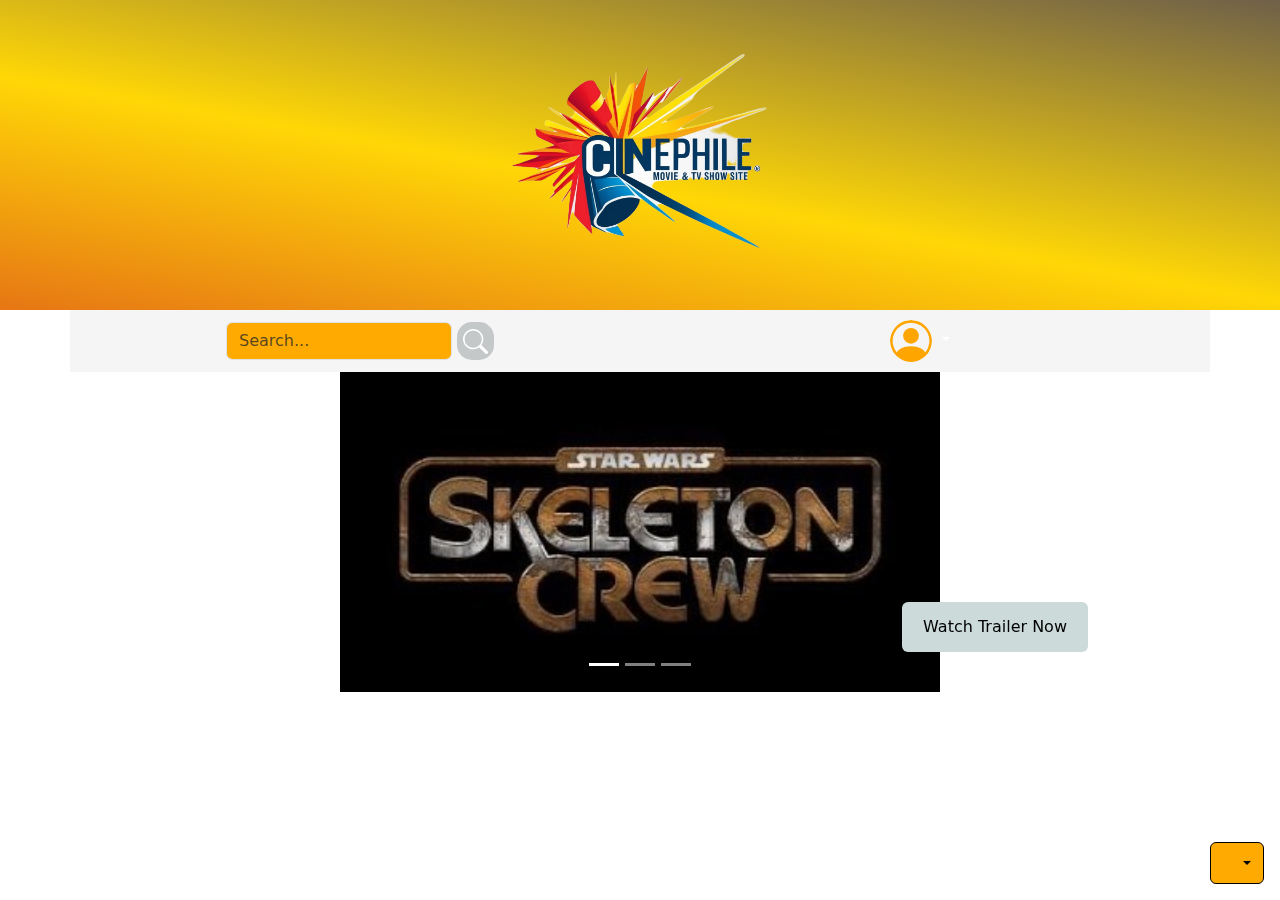
==== commit cfc7ad8d: "2024-12-09" ====
--- a/index.html
+++ b/index.html
@@ -32,7 +32,7 @@
                     <svg class="bi me-2 opacity-50" width="1em" height="1em">
                         <use href="#sun-fill"></use>
                     </svg>
-                    " Light "
+                    Light
                     <svg class="bi ms-auto d-none" width="1em" height="1em">
                         <use href="#check2"></use>
                     </svg>
@@ -44,7 +44,7 @@
                     <svg class="bi me-2 opacity-50" width="1em" height="1em">
                         <use href="#moon-stars-fill"></use>
                     </svg>
-                    " Dark "
+                    Dark
                     <svg class="bi ms-auto d-none" width="1em" height="1em">
                         <use href="#check2"></use>
                     </svg>
@@ -56,7 +56,7 @@
                     <svg class="bi me-2 opacity-50" width="1em" height="1em">
                         <use href="#circle-half"></use>
                     </svg>
-                    " Auto "
+                    Auto
                     <svg class="bi ms-auto d-none" width="1em" height="1em">
                         <use href="#check2"></use>
                     </svg>
--- a/css/styles.css
+++ b/css/styles.css
@@ -108,7 +108,7 @@
   padding: 5px;
 }
 nav .navbar-btn img {
-  font-size: 30px;
+  font-size: 25px;
   width: 300px;
   height: 300px;
 }
@@ -130,8 +130,8 @@
   align-items: center;
 }
 nav .offcanvas .offcanvas-body .offcanvas-text img {
-  width: 200px;
-  height: 200px;
+  width: 150px;
+  height: 150px;
 }
 nav menu {
   padding: 20px;
@@ -144,7 +144,7 @@
   align-items: center;
   list-style: none;
   padding: 20px;
-  margin: 2px;
+  margin: 1px;
   border-radius: 15px;
   font-size: 20px;
   text-align: center;
@@ -349,12 +349,12 @@
 }
 
 footer a:hover {
-  color: rgb(255, 255, 255);
+  color: rgb(244, 205, 10);
   font-family: "Ultra", serif;
 }
 
 footer a:active { /*when a link has being clicked*/
-  color: #EFE3CC;
+  color: #10defa;
   text-decoration: none;
 }
 
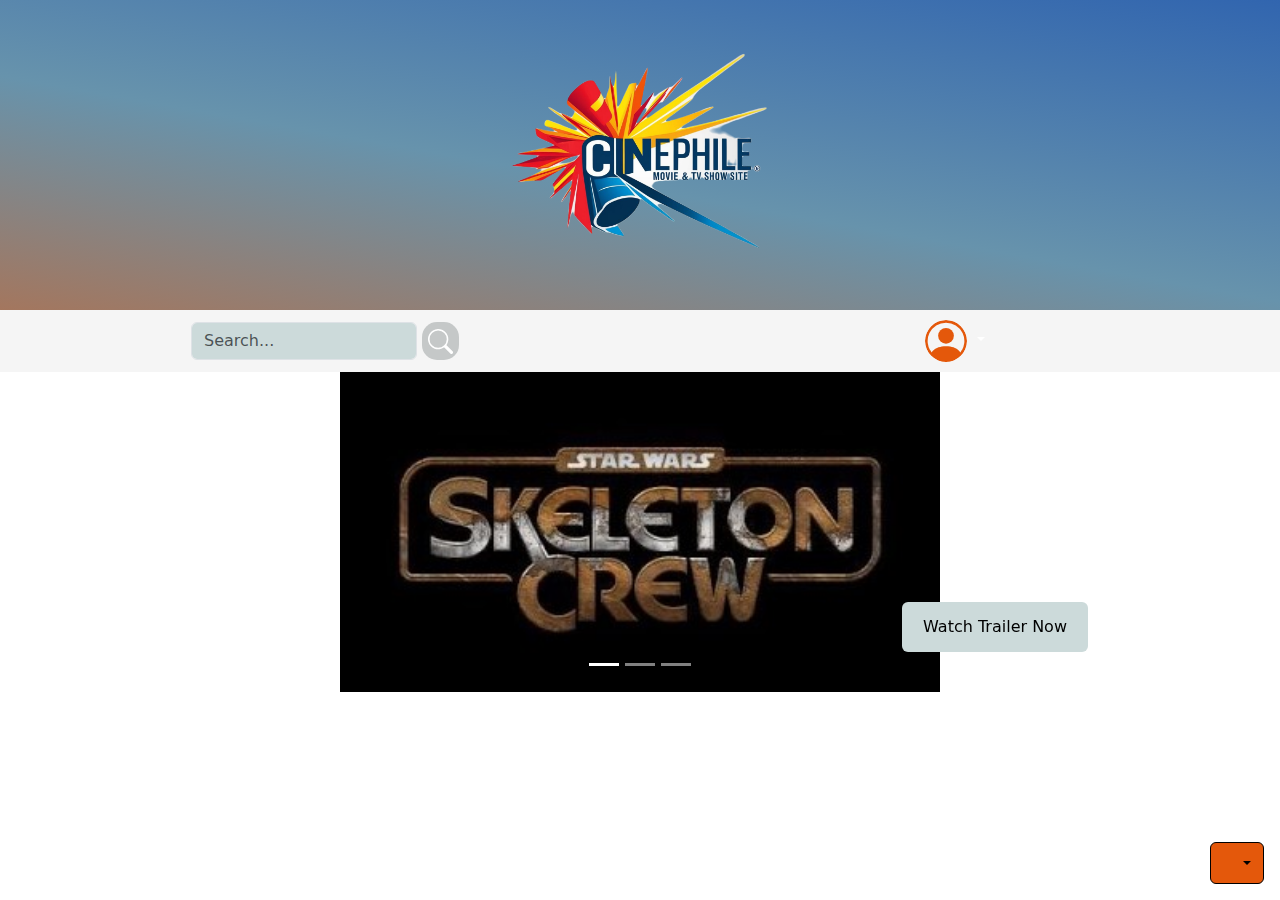
==== commit f8be9899: "changes based on suggestions" ====
--- a/index.html
+++ b/index.html
@@ -143,7 +143,7 @@
     </nav>
 
     <!--Search -->
-    <div class="container search-icon">
+    <div class="container-fluid search-icon">
             <form role="search">
                 <input type="search" id="searchMedia" class="form-control" placeholder="Search..." aria-label="Search">
                 <button type="button" id="searchBtn">
--- a/css/styles.css
+++ b/css/styles.css
@@ -53,7 +53,7 @@
   --card-background-color: rgb(93, 95, 97);
   --card-title-color: #fafafa;
   --bk-color-search-bar: whitesmoke;
-  --bk-color-search: #ffaa00;
+  --bk-color-search: rgb(204, 218, 218);
   --color-search-font: #000000;
   --bk-btn-search-logo: rgb(197, 200, 200);
   --color-btn-search-logo: black;
@@ -65,13 +65,12 @@
 [data-bs-theme=dark] {
   --background-color: #000;
   --text-color: #ffffff;
-  --btn-background-color: #ffaa00;
-  --btn-text-color: #000;
-  --card-background-color: rgb(204, 218, 218);
+  --btn-background-color: rgb(204, 218, 218);
+  --card-background-color: #cddbdb;
   --card-title-color: #000;
   --bk-color-search-bar: #000;
-  --bk-color-search: #ffaa00;
-  --color-search-font: #000000;
+  --bk-color-search: #cddbdb;
+  --color-search-font: #000;
   --bk-btn-search-logo: black;
   --color-btn-search-logo: white;
   --color-font-user-menu: rgb(255, 254, 254);
@@ -88,7 +87,7 @@
   z-index: 1500;
 }
 div.dropdown .btn-bd-primary {
-  background-color: #ffaa00;
+  background-color: #E4580B;
 }
 div.dropdown .dropdown-menu {
   position: absolute;
@@ -191,11 +190,11 @@
   grid-gap: 5px;
 }
 .search-icon form input {
-  background-color: #ffaa00;
+  background-color: var(--bk-color-search);
   color: var(--color-search-font);
 }
 .search-icon form input:hover {
-  background-color: #ffaa00;
+  background-color: var(--bk-color-search);
   color: var(--color-search-font);
   font-size: 24px;
 }
@@ -369,13 +368,13 @@
 }
 
 .gradient-bkgr {
-  background: linear-gradient(190deg, #191970, #ffd706, #cc0f23);
+  background: linear-gradient(190deg, #114AB1, #6793AC, #E4580B);
   background-size: 180% 180%;
   animation: gradient-animation 18s ease infinite;
 }
 
 .gradient-navbar {
-  background: linear-gradient(270deg, #f43a02, #ffd706, #fc8107);
+  background: linear-gradient(190deg, #114AB1, lightgrey, #cddbdb);
   background-size: 180% 180%;
   animation: gradient-animation 18s ease infinite;
 }
